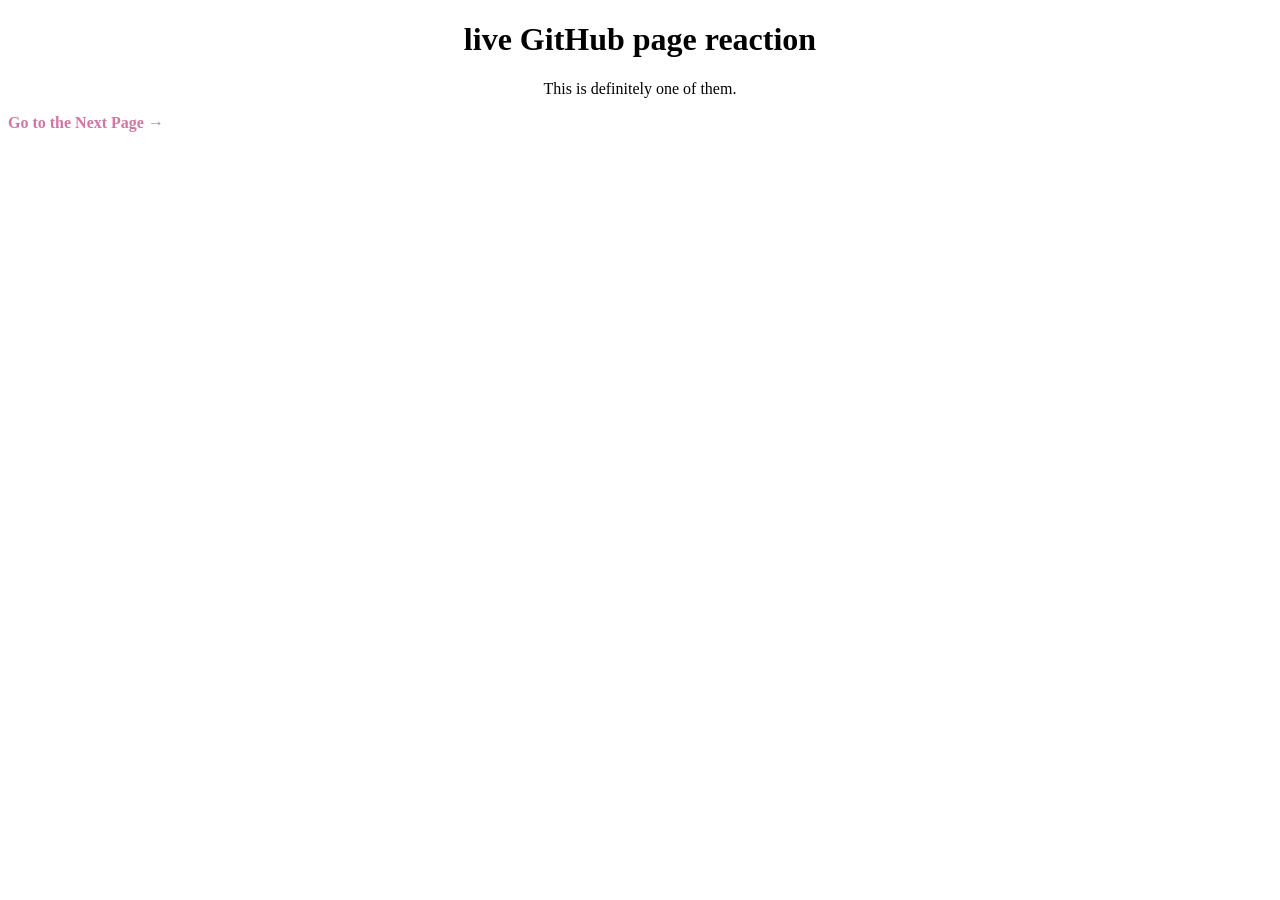
==== index.html @ cf5b6a8b "Update index.html" ====
<!DOCTYPE html>
<html lang="en">

<head>
<meta charset="UTF-8">
<meta name="viewport" content="width=device-width, initial-scale=1.0">
<title>My GitHub Page</title>
</head>

<body>

<h1 align="center">live GitHub page reaction</h1>
<p align="center">This is definitely one of them.</p>
<p>
<a href="theotherpage.html" style="color: #cf77a4; text-decoration: none; font-weight: bold;">
Go to the Next Page →
</a>
</p>
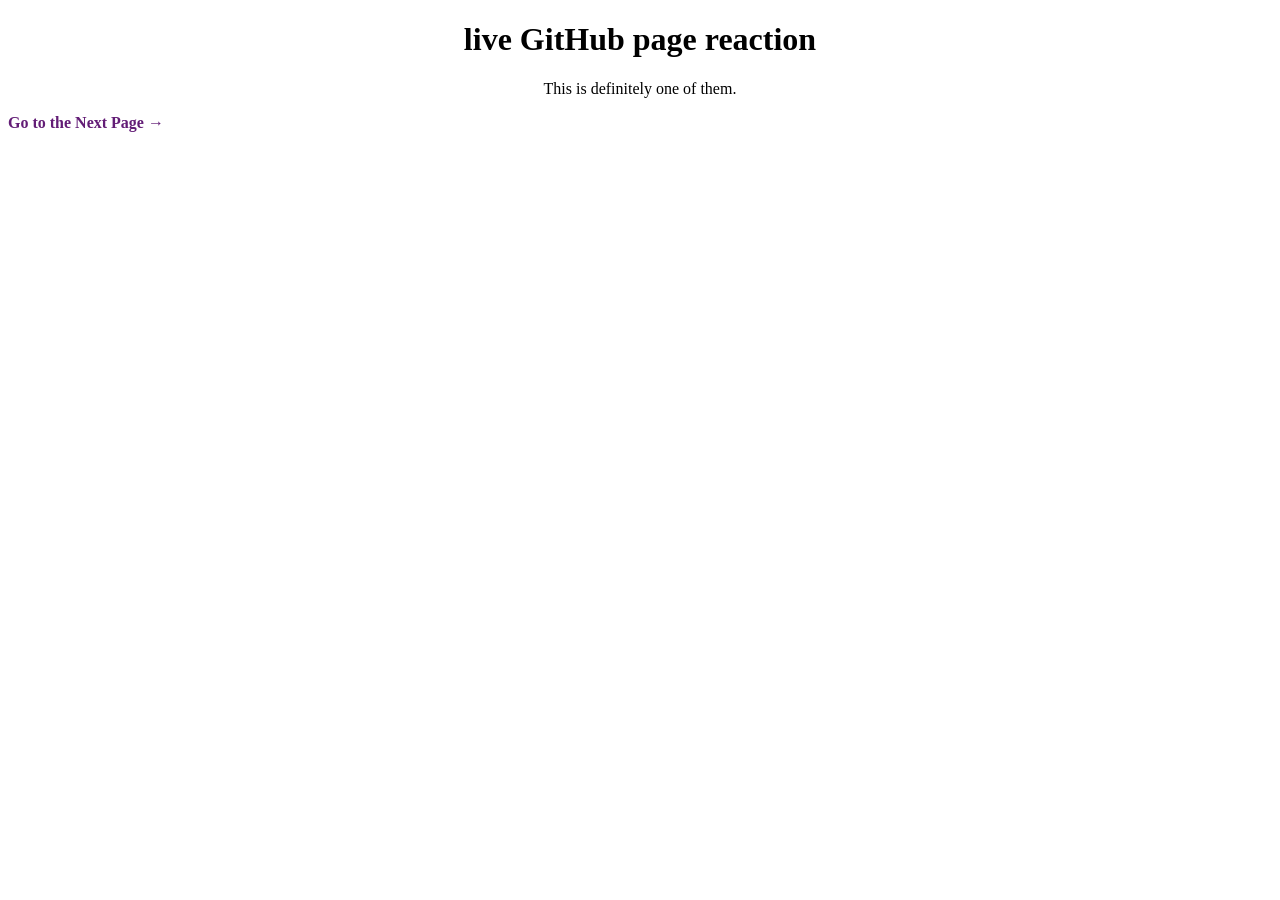
==== commit 035cd4b8: "Update index.html" ====
--- a/index.html
+++ b/index.html
@@ -12,7 +12,7 @@
 <h1 align="center">live GitHub page reaction</h1>
 <p align="center">This is definitely one of them.</p>
 <p>
-<a href="theotherpage.html" style="color: #cf77a4; text-decoration: none; font-weight: bold;">
+<a href="theotherpage.html" style="color: #631d76; text-decoration: none; font-weight: bold;">
 Go to the Next Page →
 </a>
 </p>
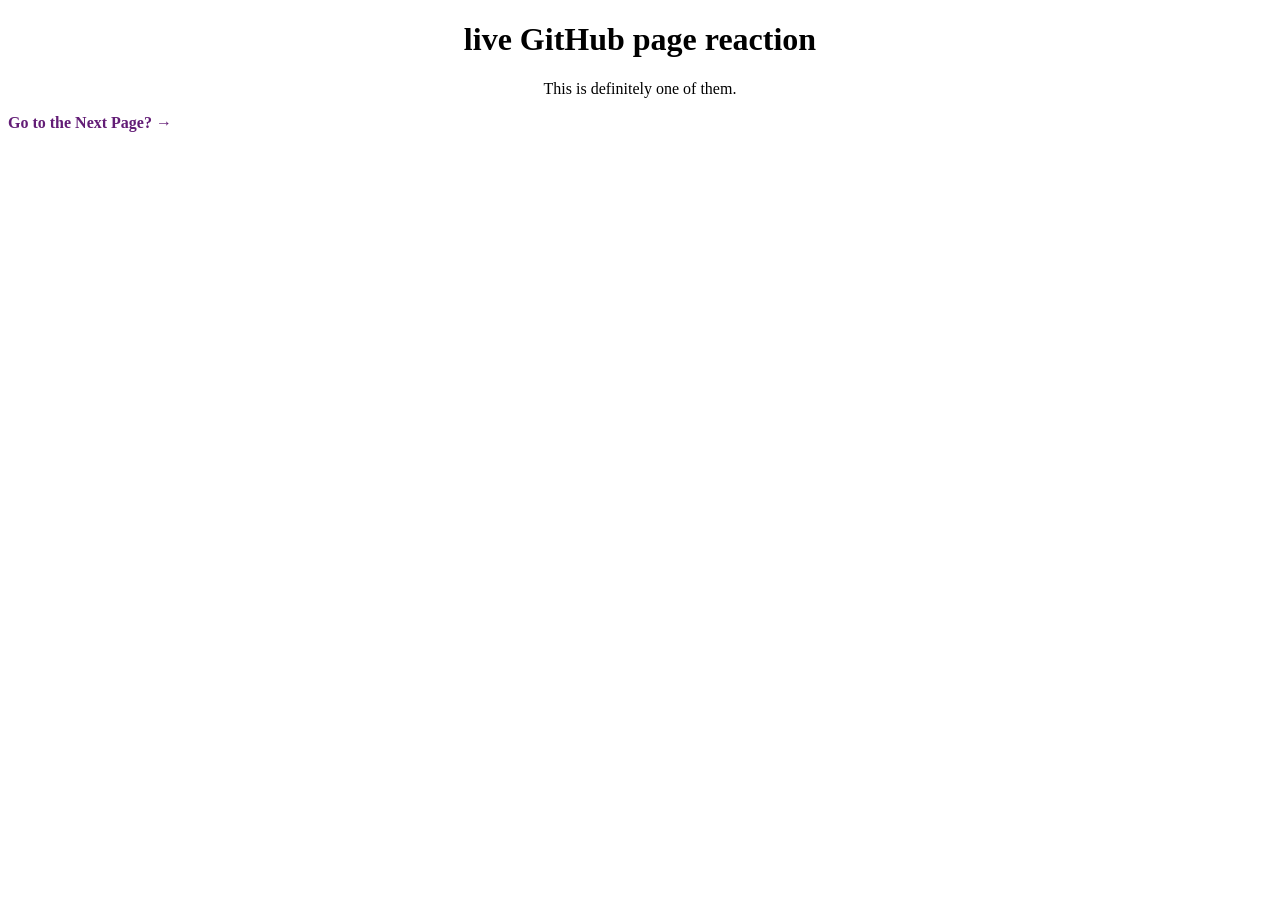
==== commit 20ba12ce: "Update index.html" ====
--- a/index.html
+++ b/index.html
@@ -13,6 +13,6 @@
 <p align="center">This is definitely one of them.</p>
 <p>
 <a href="theotherpage.html" style="color: #631d76; text-decoration: none; font-weight: bold;">
-Go to the Next Page →
+Go to the Next Page? →
 </a>
 </p>
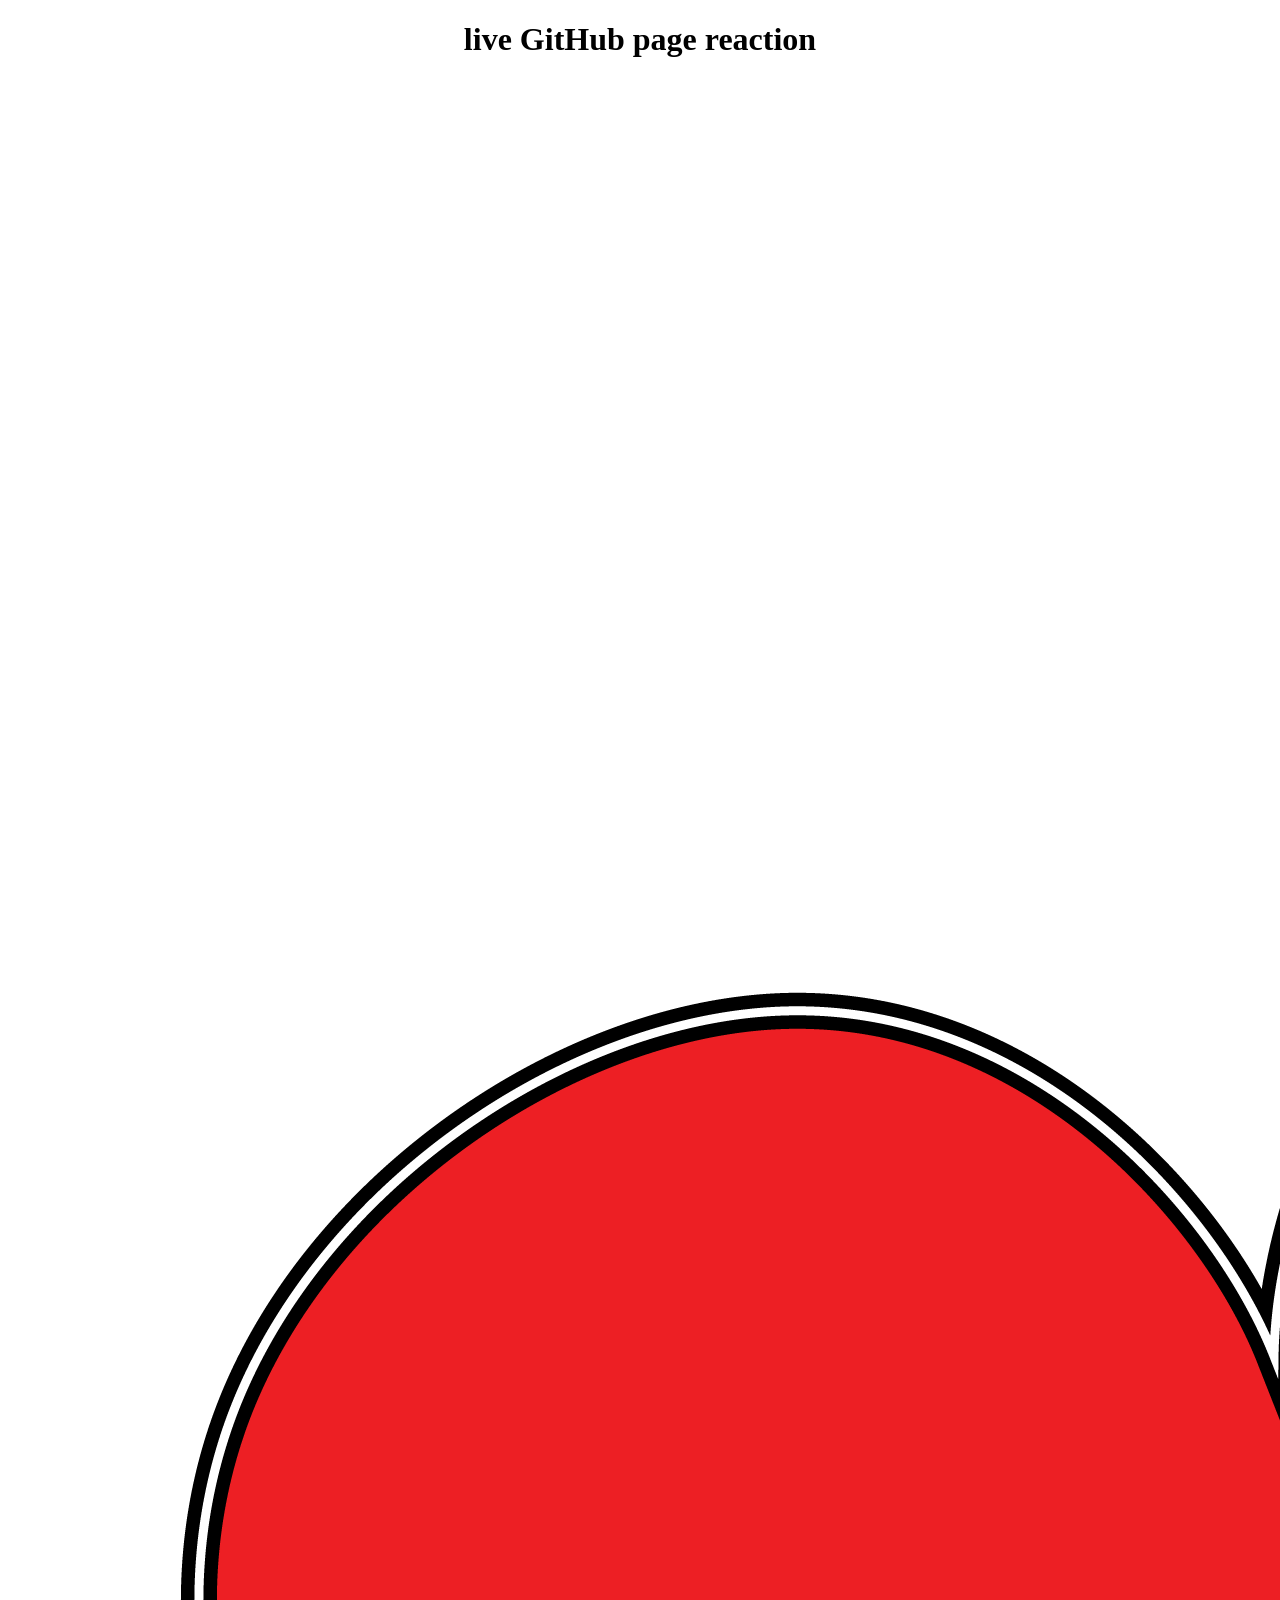
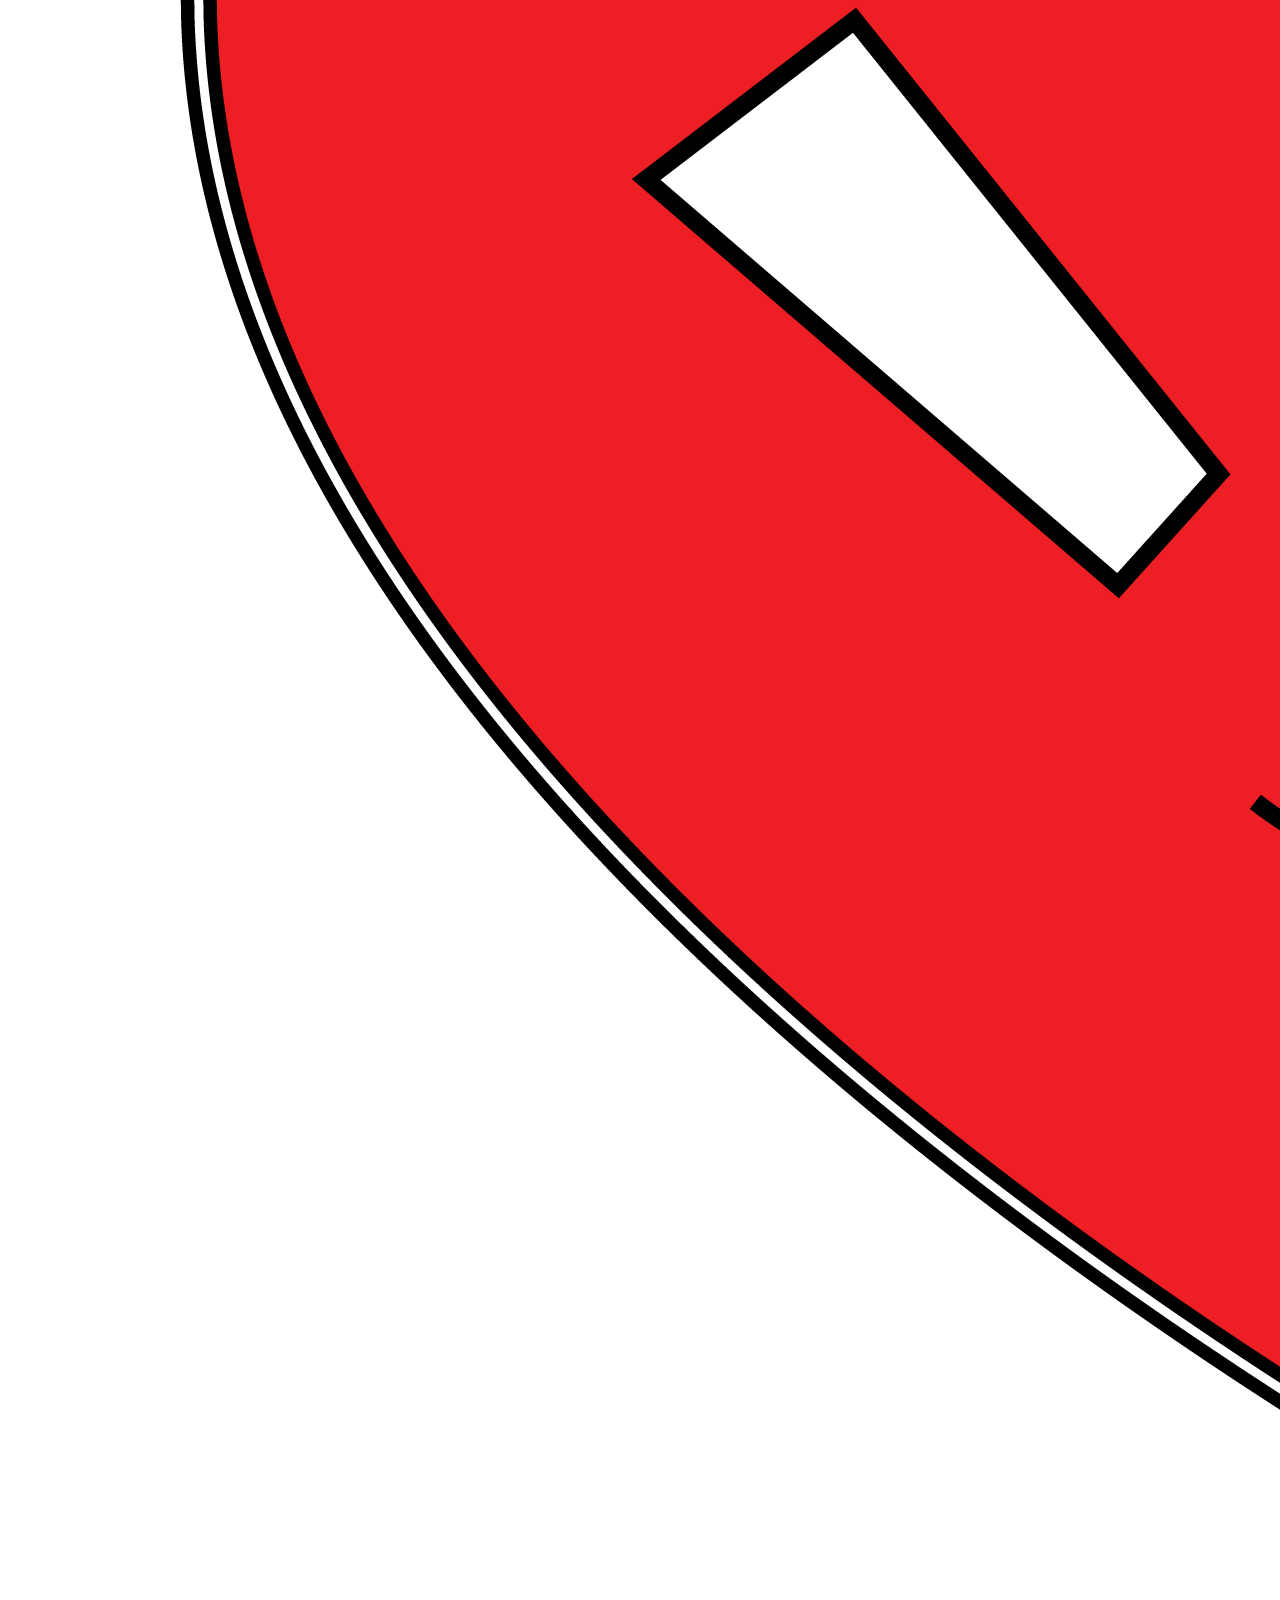
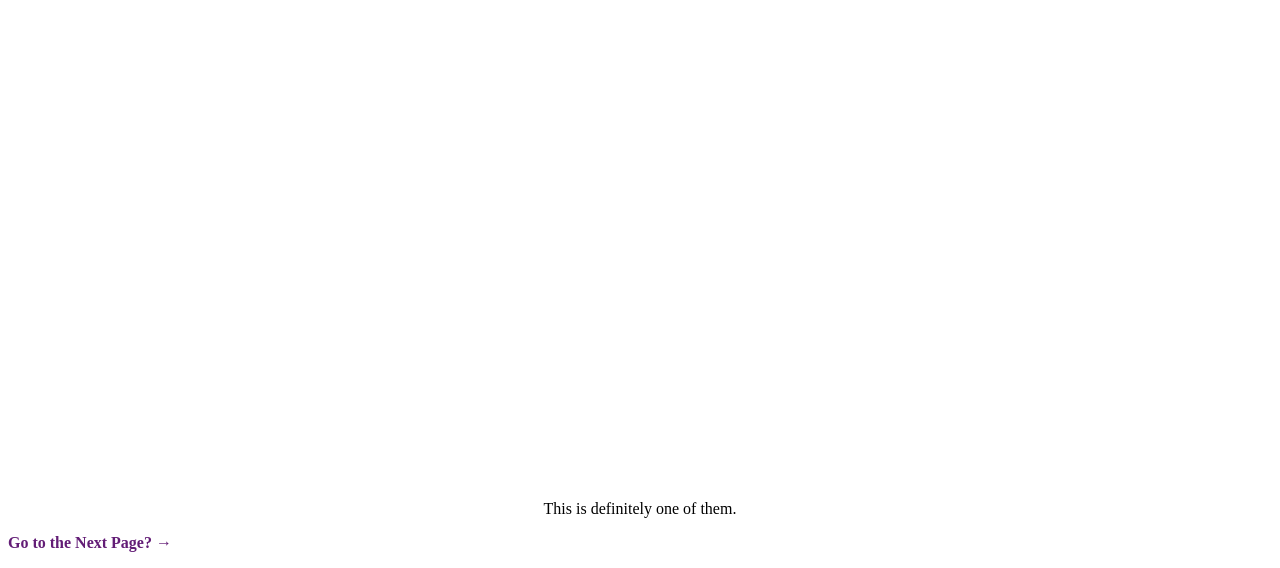
==== commit 81eeedf0: "added logo" ====
--- a/index.html
+++ b/index.html
@@ -10,6 +10,7 @@
 <body>
 
 <h1 align="center">live GitHub page reaction</h1>
+<img src="dmlogo.png" alt="Logo of red heart and purple exclmation point with faces">
 <p align="center">This is definitely one of them.</p>
 <p>
 <a href="theotherpage.html" style="color: #631d76; text-decoration: none; font-weight: bold;">
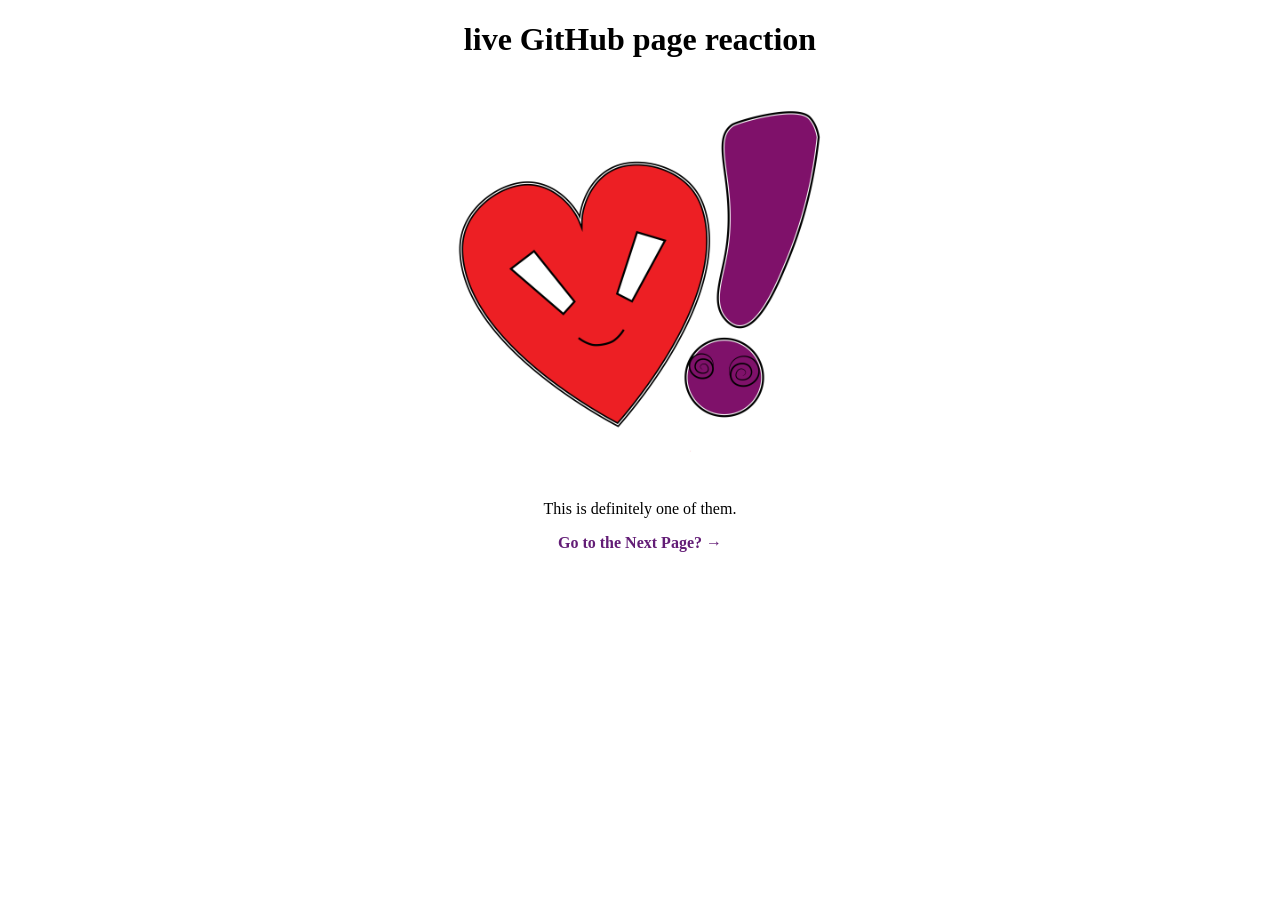
==== commit 3289be0b: "realigned logo" ====
--- a/index.html
+++ b/index.html
@@ -10,7 +10,7 @@
 <body>
 
 <h1 align="center">live GitHub page reaction</h1>
-<img src="dmlogo.png" alt="Logo of red heart and purple exclmation point with faces">
+<center><img width="400" height="auto" src="dmlogo.png" alt="Logo of red heart and purple exclmation point with faces" </center>
 <p align="center">This is definitely one of them.</p>
 <p>
 <a href="theotherpage.html" style="color: #631d76; text-decoration: none; font-weight: bold;">
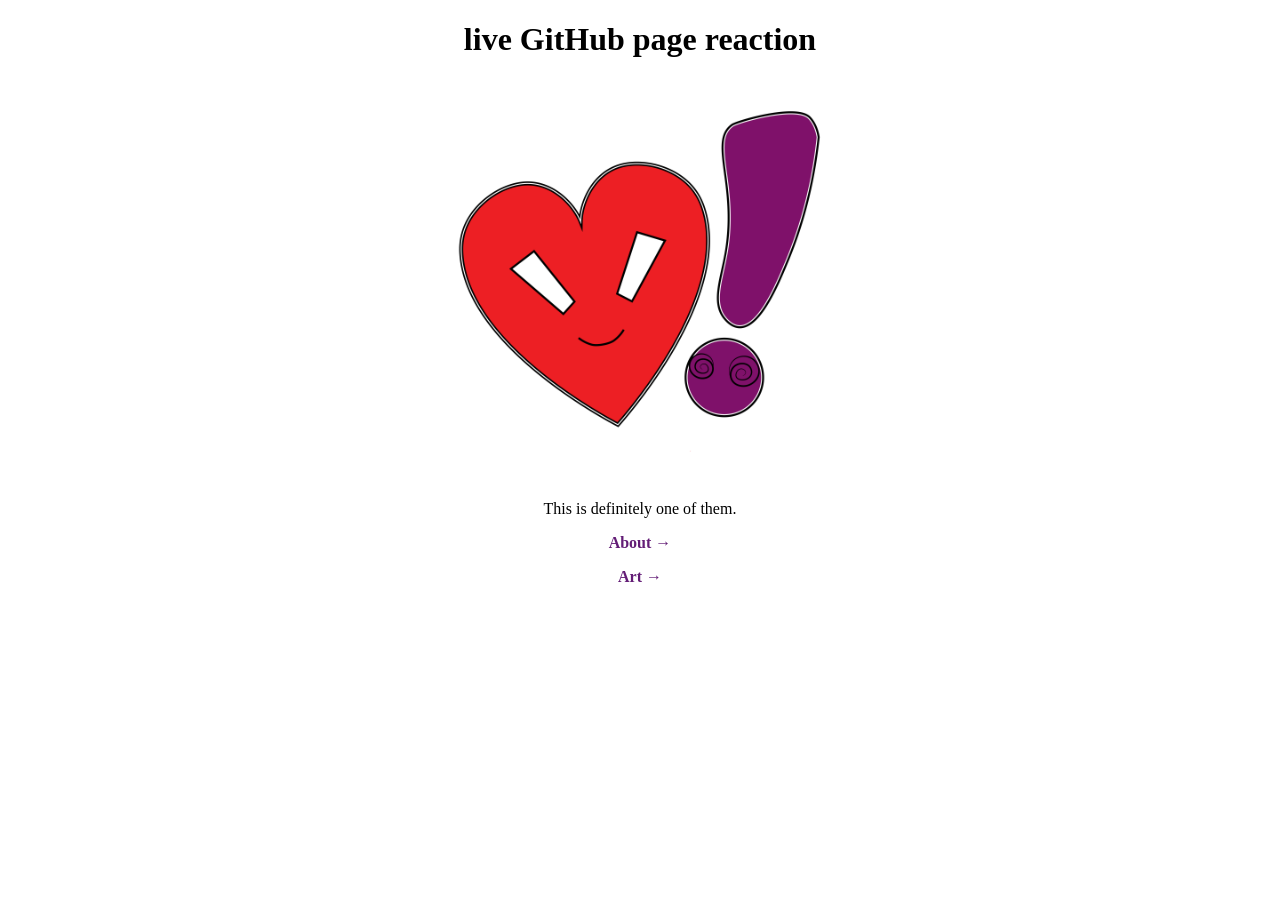
==== commit bc3203b7: "added artpage and various touches" ====
--- a/index.html
+++ b/index.html
@@ -4,7 +4,7 @@
 <head>
 <meta charset="UTF-8">
 <meta name="viewport" content="width=device-width, initial-scale=1.0">
-<title>My GitHub Page</title>
+<title>Daren's GitHub Page</title>
 </head>
 
 <body>
@@ -14,6 +14,10 @@
 <p align="center">This is definitely one of them.</p>
 <p>
 <a href="theotherpage.html" style="color: #631d76; text-decoration: none; font-weight: bold;">
-Go to the Next Page? →
-</a>
+About → </a>
 </p>
+
+<a href="art.html" style="color: #631d76; text-decoration: none; font-weight: bold;">
+Art → </a>
+
+
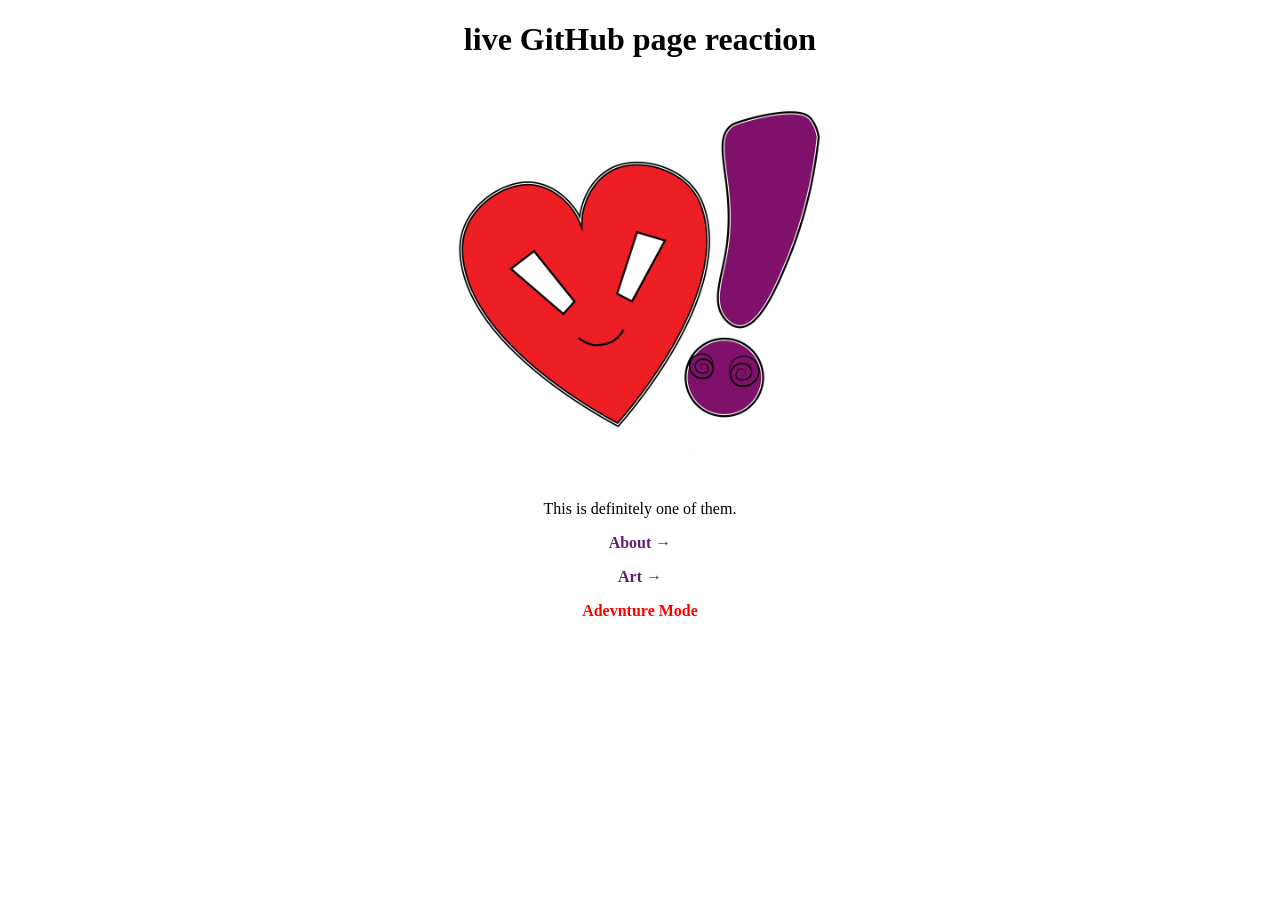
==== commit bdace095: "started "adventure mode"" ====
--- a/index.html
+++ b/index.html
@@ -17,7 +17,12 @@
 About → </a>
 </p>
 
+<p>
 <a href="art.html" style="color: #631d76; text-decoration: none; font-weight: bold;">
 Art → </a>
+</p>
 
-
+<p
+<a href="art.html" style="color: #ff0000; text-decoration: none; font-weight: bold;">
+Adevnture Mode </a>
+</p>
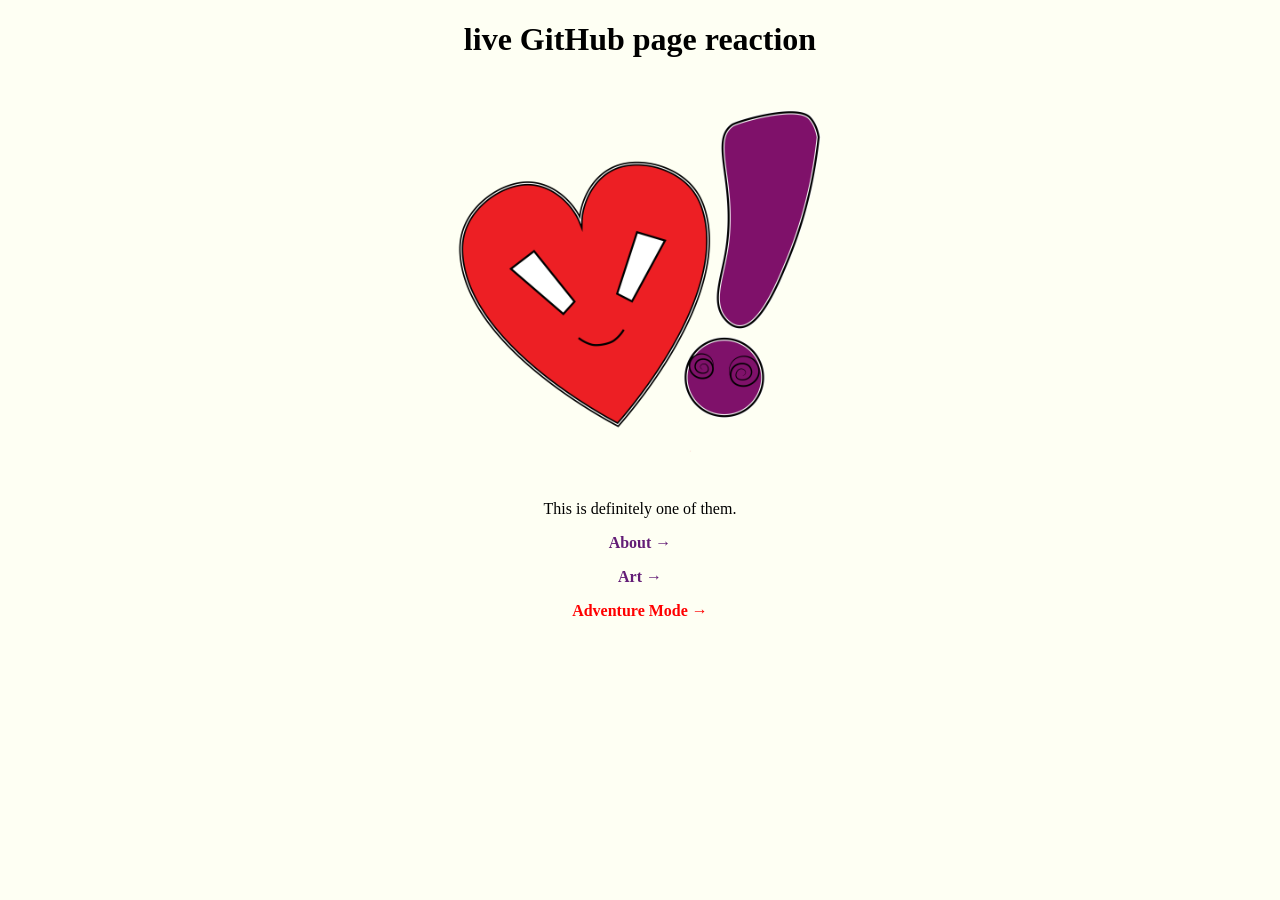
==== commit 7486ec1d: "adventure mode" ====
--- a/index.html
+++ b/index.html
@@ -7,7 +7,7 @@
 <title>Daren's GitHub Page</title>
 </head>
 
-<body>
+<body style="background-color: #fefff3;"></body>
 
 <h1 align="center">live GitHub page reaction</h1>
 <center><img width="400" height="auto" src="dmlogo.png" alt="Logo of red heart and purple exclmation point with faces" </center>
@@ -22,7 +22,7 @@
 Art → </a>
 </p>
 
-<p
-<a href="art.html" style="color: #ff0000; text-decoration: none; font-weight: bold;">
-Adevnture Mode </a>
-</p>
+<p>
+<a href="netart.html" style="color: #ff0000; text-decoration: none; font-weight: bold;">
+Adventure Mode → </a>
+</p>
